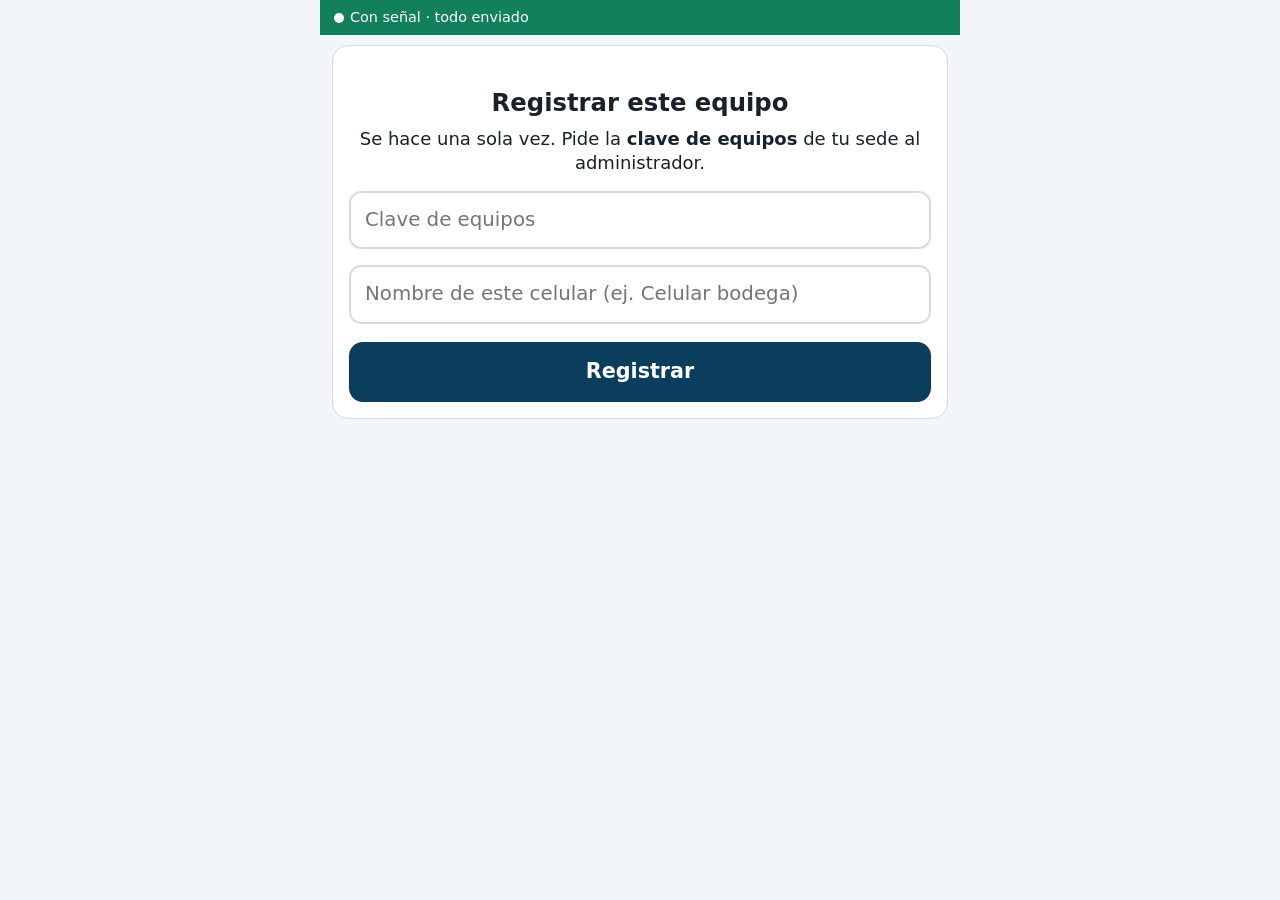
==== index.html @ cde7fadf "Add files via upload" ====
<!doctype html>
<html lang="es-CL">
<head>
<meta charset="utf-8">
<meta name="viewport" content="width=device-width, initial-scale=1, viewport-fit=cover">
<meta name="theme-color" content="#0b3d5c">
<title>Checklists de Operaciones</title>
<link rel="manifest" href="manifest.webmanifest">
<link rel="icon" href="icons/icon-192.png">
<link rel="stylesheet" href="app.css">
</head>
<body>
<main id="app"><div class="centro"><div class="rueda"></div></div></main>
<script src="config.js"></script>
<script src="core.js"></script>
<script src="db.js"></script>
<script src="vendor/jspdf.umd.min.js"></script>
<script src="app.js"></script>
</body>
</html>
---- app.css ----
:root{--azul:#0b3d5c;--azul2:#e6eef3;--verde:#12805c;--verde2:#e2f4ec;--rojo:#c0392b;--rojo2:#fdecea;--ambar:#b96a00;--ambar2:#fff3dc;--gris:#5b6770;--borde:#d5dde3;--fondo:#f3f6f8}
*{box-sizing:border-box;-webkit-tap-highlight-color:transparent}
html{font-size:18px}
body{margin:0;font-family:system-ui,-apple-system,"Segoe UI",Roboto,sans-serif;background:var(--fondo);color:#17222b;line-height:1.35;padding-bottom:env(safe-area-inset-bottom)}
#app{max-width:640px;margin:0 auto;padding:0 12px 96px}
h1{font-size:1.35rem;margin:0}h2{margin:0}p{margin:.4rem 0}a{color:var(--azul);text-decoration:underline;cursor:pointer}
button{font:inherit;cursor:pointer;border:0;border-radius:14px}
.barra{position:sticky;top:0;z-index:5;margin:0 -12px;padding:8px 14px;font-size:.8rem;color:#fff;background:var(--verde);display:flex;align-items:center;gap:6px;flex-wrap:wrap}
.barra.off{background:#7a4b00}.barra .punto{width:10px;height:10px;border-radius:50%;background:#fff;display:inline-block}
.aviso{background:var(--ambar2);border:1px solid #e9c98a;border-radius:12px;padding:12px 14px;margin:10px 0;font-size:.95rem}
.top{padding:14px 2px 8px}.top p{color:var(--gris);font-size:.9rem}
.top.fijo{position:sticky;top:34px;z-index:4;background:var(--fondo);margin:0 -12px;padding:10px 14px;border-bottom:1px solid var(--borde)}
.volver{font-size:.95rem;text-decoration:none;font-weight:600}
.centro{text-align:center;padding:26px 10px;color:var(--gris)}
.tarjeta{background:#fff;border:1px solid var(--borde);border-radius:16px;padding:16px;margin:10px 0;display:block;width:100%;text-align:left;color:inherit}
.tarjeta.centro{text-align:center;color:inherit}.tarjeta.cerrada{opacity:.7}
.fila{display:flex;justify-content:space-between;align-items:center;gap:8px;font-size:1.1rem}
.chip{font-size:.75rem;font-weight:700;padding:4px 10px;border-radius:99px;white-space:nowrap}
.chip.verde{background:var(--verde2);color:var(--verde)}.chip.gris{background:#e7ebee;color:var(--gris)}.chip.azul{background:var(--azul2);color:var(--azul)}
.progreso{height:10px;background:#dfe6ea;border-radius:99px;margin:10px 0 6px;overflow:hidden}.progreso i{display:block;height:100%;background:var(--verde);border-radius:99px}
small{color:var(--gris);font-size:.82rem}
.campo{width:100%;font:inherit;font-size:1.1rem;padding:14px;border:2px solid var(--borde);border-radius:12px;margin:8px 0}
.btn{display:block;width:100%;background:var(--azul);color:#fff;font-size:1.15rem;font-weight:700;padding:16px;margin-top:10px}
.btn.sec{background:#fff;color:var(--azul);border:2px solid var(--azul)}
.personas{display:grid;grid-template-columns:1fr;gap:10px}
.persona{background:#fff;border:2px solid var(--borde);padding:18px 16px;text-align:left;font-size:1.2rem;display:flex;flex-direction:column;gap:2px}
.pin{text-align:center}.puntos{display:flex;gap:16px;justify-content:center;margin:18px}.puntos i{width:22px;height:22px;border-radius:50%;border:3px solid var(--azul)}.puntos i.on{background:var(--azul)}
.teclado{display:grid;grid-template-columns:repeat(3,1fr);gap:10px;max-width:340px;margin:0 auto}
.teclado button{background:#fff;border:2px solid var(--borde);font-size:1.7rem;font-weight:600;padding:18px 0}.teclado button:active{background:var(--azul2)}
.teclado button[data-k=x]{font-size:.95rem}
.error{color:var(--rojo);font-weight:700}
.seccion{font-size:.85rem;letter-spacing:.06em;text-transform:uppercase;color:var(--azul);margin:22px 4px 6px}
.tarea{background:#fff;border:1px solid var(--borde);border-left:6px solid var(--borde);border-radius:14px;padding:14px;margin:8px 0}
.tarea.ok{border-left-color:var(--verde);background:#fbfdfc}.tarea.atrasada{border-left-color:var(--rojo)}
.tarea .txt{font-size:1.12rem;font-weight:600;margin:0 0 4px}
.crit{font-size:.68rem;font-weight:800;text-transform:uppercase;background:var(--rojo2);color:var(--rojo);padding:2px 7px;border-radius:6px;vertical-align:middle}
.meta{display:block;margin-bottom:10px}.tarea.atrasada .meta{color:var(--rojo);font-weight:600}
.botones{display:flex;gap:10px}
.botones button,.numero button,.texto button{flex:1;min-height:64px;font-size:1.25rem;font-weight:800;color:#fff}
.b-si{background:var(--verde)}.b-no{background:var(--rojo)}.b-reg{background:var(--ambar)}.b-sec{background:#fff;color:var(--azul)!important;border:2px solid var(--azul)}
button:active{filter:brightness(.9)}
.numero{display:flex;gap:8px;align-items:center}
.numero input{flex:2;min-width:0;font:inherit;font-size:1.7rem;font-weight:700;text-align:center;padding:12px 6px;border:2px solid var(--borde);border-radius:12px;height:64px}
.numero span{font-weight:700;color:var(--gris)}.numero .signo{flex:0 0 56px;background:#fff;color:var(--azul);border:2px solid var(--borde);font-size:1.5rem}
.numero .b-si{flex:1.4;font-size:1.05rem}
.texto{display:flex;gap:8px;align-items:stretch}textarea{flex:2;font:inherit;padding:10px;border:2px solid var(--borde);border-radius:12px;width:100%}
.texto button{flex:0 0 110px;font-size:1.05rem}
.extra{display:flex;justify-content:space-between;margin-top:10px;font-size:.88rem}
.alerta{background:var(--ambar2);border-radius:12px;padding:12px;margin-top:6px}.alerta .botones{margin-top:8px}.alerta .botones button{min-height:56px;font-size:1.05rem}
.hecha{display:flex;align-items:center;gap:10px;flex-wrap:wrap}
.valor{font-weight:800;padding:5px 12px;border-radius:10px;background:var(--verde2);color:var(--verde)}
.valor.v-M,.valor.v-NO{background:var(--rojo2);color:var(--rojo)}.valor.v-R{background:var(--ambar2);color:var(--ambar)}
.obs{display:block;margin-top:6px}
.cierre{margin:26px 0}.pie{text-align:center;margin-top:22px}
.snack{position:fixed;left:12px;right:12px;bottom:calc(14px + env(safe-area-inset-bottom));max-width:616px;margin:0 auto;background:#17222b;color:#fff;border-radius:14px;padding:10px 12px 10px 16px;display:flex;justify-content:space-between;align-items:center;z-index:9}
.snack[hidden]{display:none}.snack button{background:#fff;color:#17222b;font-weight:800;padding:10px 16px}
.rueda{width:44px;height:44px;border:5px solid var(--azul2);border-top-color:var(--azul);border-radius:50%;margin:20px auto;animation:g 1s linear infinite}@keyframes g{to{transform:rotate(360deg)}}
.camara{position:fixed;inset:0;background:#000;z-index:20;display:flex;flex-direction:column}
.camara video{flex:1;min-height:0;width:100%;object-fit:contain}
.cam-txt{position:absolute;top:0;left:0;right:0;padding:14px;color:#fff;background:rgba(0,0,0,.55);font-weight:600}
.cam-bot{display:grid;grid-template-columns:1fr auto 1fr;align-items:center;padding:16px 16px calc(22px + env(safe-area-inset-bottom));background:#000}
.cam-x{background:none;color:#fff;font-size:1rem;justify-self:start;padding:12px}
.cam-ok{width:78px;height:78px;border-radius:50%;background:#fff;border:6px solid #9fb3bf}
@media (min-width:520px){.personas{grid-template-columns:1fr 1fr}}
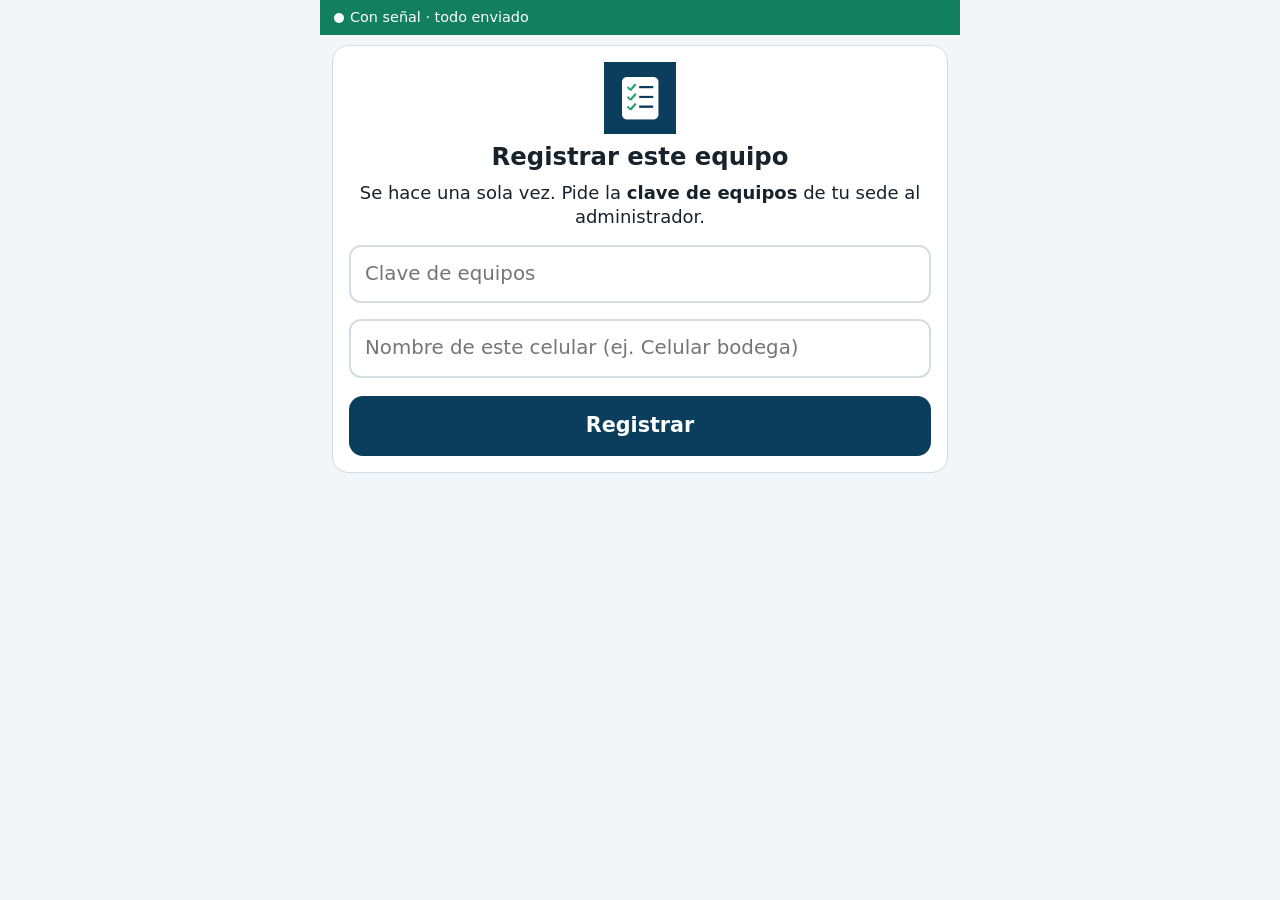
==== commit 50a19fc5: "v1.1.0: actualizacion automatica y forzada de la app; versiones por equipo" ====
--- a/index.html
+++ b/index.html
@@ -11,6 +11,7 @@
 </head>
 <body>
 <main id="app"><div class="centro"><div class="rueda"></div></div></main>
+<script src="version.js"></script>
 <script src="config.js"></script>
 <script src="core.js"></script>
 <script src="db.js"></script>
